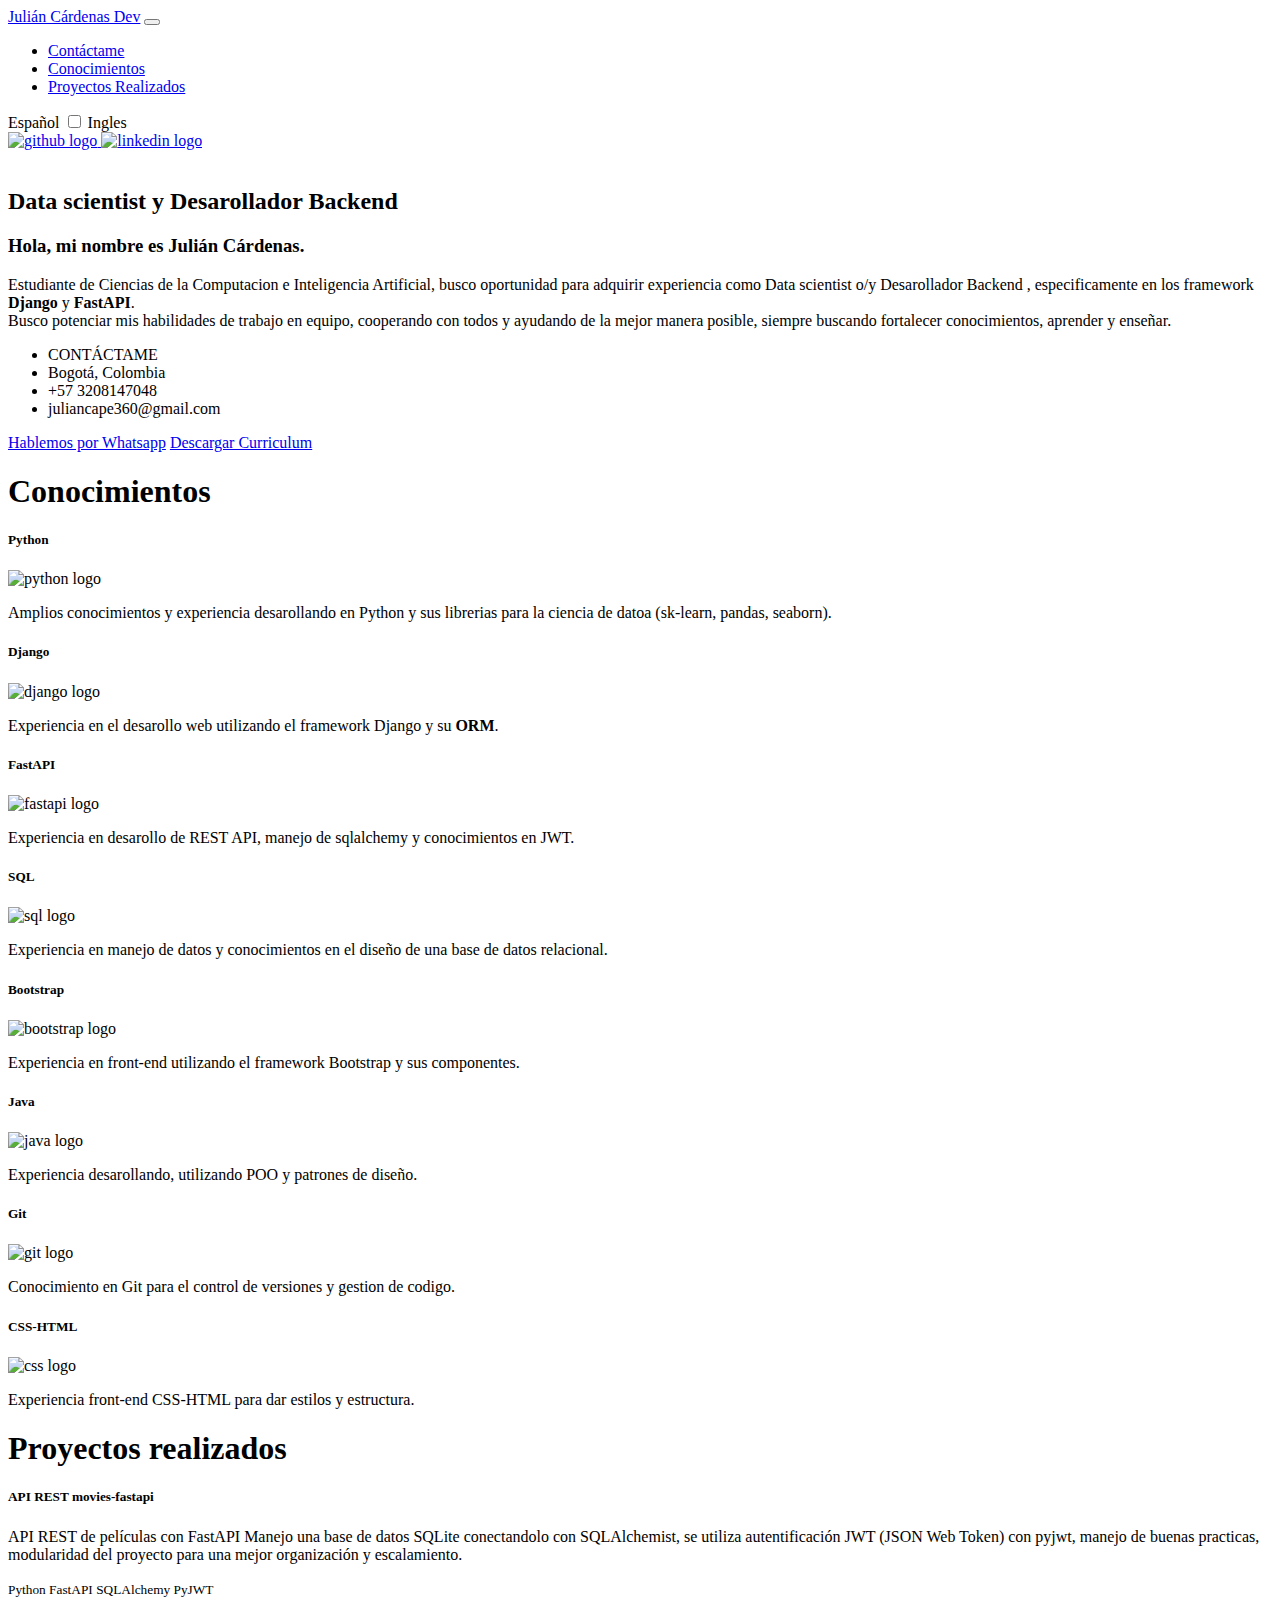
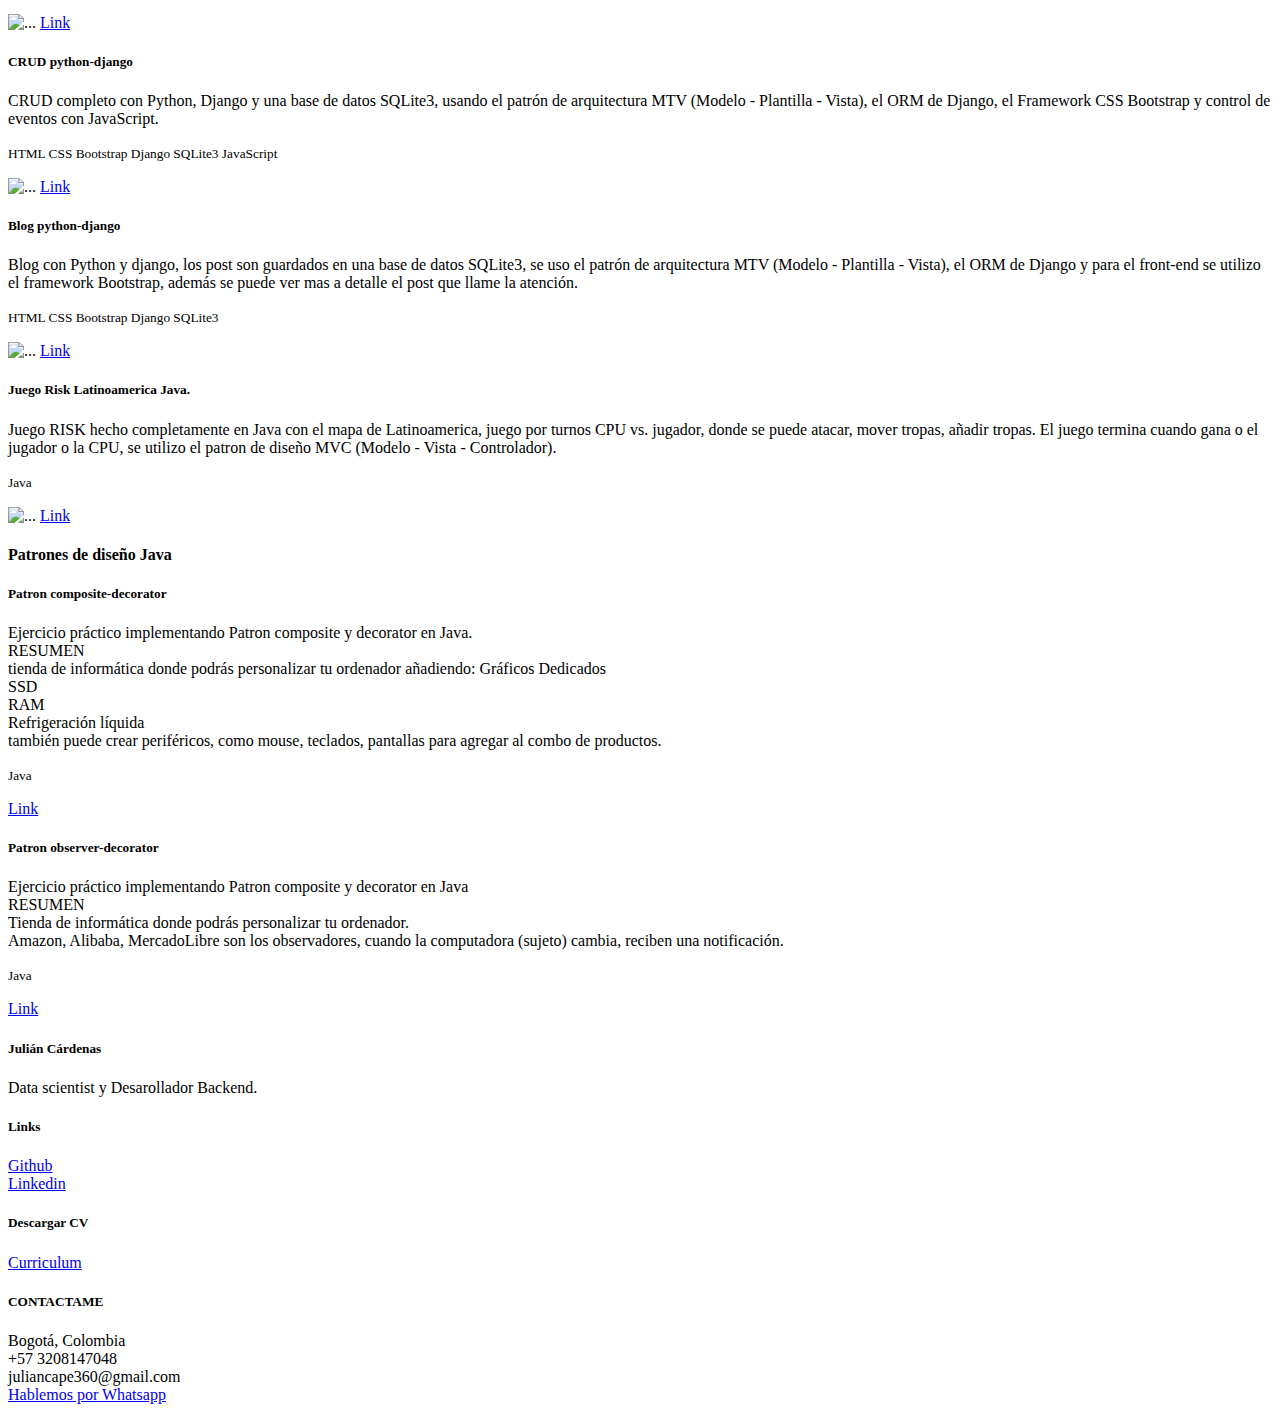
==== index.html @ 95cd114e "cambios en cv y conocimientos" ====
<!doctype html>
<html lang="es">
  <head>
    <meta charset="utf-8">
    <meta name="viewport" content="width=device-width, initial-scale=1">
    <title>Portfolio Julián</title>
    <link href="https://cdn.jsdelivr.net/npm/bootstrap@5.2.3/dist/css/bootstrap.min.css" rel="stylesheet" integrity="sha384-rbsA2VBKQhggwzxH7pPCaAqO46MgnOM80zW1RWuH61DGLwZJEdK2Kadq2F9CUG65" crossorigin="anonymous">
    <link rel="stylesheet" href="index.css">
  </head>

  <body>
<nav id="navbar" class="navbar navbar-expand-lg  bg-dark ">
    <div class="container-fluid ">
      <a class="navbar-brand mx-2 text-white bg-primary p-2" href="#">Julián Cárdenas Dev</a>
      <button class="navbar-toggler" type="button" data-bs-toggle="collapse" data-bs-target="#navbarNav" aria-controls="navbarNav" aria-expanded="false" aria-label="Toggle navigation">
        <span class="navbar-toggler-icon"></span>
      </button>
      <div class="collapse navbar-collapse" id="navbarNav">
        <ul class="navbar-nav justify-content-start col ">
          <li class="nav-item">
            <a class="nav-link text-white mx-2"aria-current="page"  href="#contactame">Contáctame</a>
          </li>
          <li class="nav-item">
            <a class="nav-link  text-white mx-2" aria-current="page" href="#conocimientos">Conocimientos</a>
          </li>
          <li class="nav-item">
            <a class="nav-link text-white mx-2" aria-current="page"  href="#proyectos-realizados">Proyectos Realizados</a>
          </li>
          
          
        </ul>
        <div class="d-flex justify-content-end " id="img-navbar">
          <div class=" mx-3 my-2 p-2  text-white">
            <span class="es">Español</span>
            <input type="checkbox" class="check">
            <span class="en">Ingles</span>
          </div>
          
          <a class="navbar-brand " href="https://github.com/juliancape" target="_blank">
            <img class="img-thumbnail  img-fluid" src="assets/images/git.png" alt="github logo">
          </a>
          <a class="navbar-brand " href="https://www.linkedin.com/in/julian-cardenas-pe%C3%B1uela-dev/" target="_blank">
            <img class="img-thumbnail " src="assets/images/in.png"alt="linkedin logo">
          </a>
        </div>
        
      </div>
    </div>
</nav>

<div class="container">
<header class="row bg-black text-white" >
  <div class="col-md-5">
      <img src="assets/images/me.jpeg" class="img-thumbnail m-4" alt="">
  </div>

  <div class="col-md-6 my-auto m-3" >
    
      <h2>Data scientist y Desarollador Backend  </h2>
      <h3>Hola, mi nombre es Julián Cárdenas.</h3>
      <p>Estudiante de Ciencias de la Computacion e Inteligencia Artificial, busco oportunidad para adquirir experiencia como 
        Data scientist o/y  Desarollador Backend , especificamente en los framework <b>Django</b> y <b>FastAPI</b>.<br>
        Busco potenciar mis habilidades de trabajo en equipo, cooperando con todos y ayudando de la mejor manera posible, 
        siempre buscando fortalecer conocimientos, aprender y enseñar.</p>
        
        <div class="card" style="width: 18rem;">
          
          <ul class="list-group list-group-flush" id="contactame">
            <li class="list-group-item" >CONTÁCTAME</li>
            <li class="list-group-item">Bogotá, Colombia</li>
            <li class="list-group-item">+57 3208147048</li>
            <li class="list-group-item">juliancape360@gmail.com</li>
          </ul>
        </div>

       
        <a href="https://api.whatsapp.com/send?phone=%2B573208147048&text=" class="btn btn-success btn-lg rounded-0 my-1" target="_blank">Hablemos por Whatsapp</a>

          <a href="assets/docs/julian_cardenas_cv_es.pdf" class="btn btn-primary btn-lg rounded-0 my-3" target="_blank">Descargar Curriculum</a>
  </div>
</header>
</div>

<!--Conocimientos-->
<div id="conocimientos" class=" bg-dark" >
  <div class="container">
    <div class="row my-auto  text-center " >
      <span class="border border-light my-3">
        <h1 id="proyectos-titulo" name="conocimientos" >Conocimientos</h1>
      </span>

      <div class="col-sm-3 my-4 d-flex align-items-stretch">
        <div class="card">
          <div class="card-body" >
            <h5 class="card-title">Python</h5>
            <div class="row">
              <img src="assets/images/python.jpg" class="rounded mx-auto d-block" alt="python logo">
            </div>
            <p class="card-text">Amplios conocimientos y experiencia desarollando en Python y sus librerias para la ciencia de datoa (sk-learn, pandas, seaborn).</p>
          </div>
        </div>
      </div>


      <div class="col-sm-3 my-4 d-flex align-items-stretch">
        <div class="card">
          <div class="card-body" >
            <h5 class="card-title">Django</h5>
            <div class="row">
              <img src="assets/images/django.png" class="rounded mx-auto d-block" alt="django logo">
            </div>
            <p class="card-text">Experiencia en el desarollo web utilizando el framework Django y su <b>ORM</b>.</p>
          </div>
        </div>
      </div>


      <div class="col-sm-3 my-4 d-flex align-items-stretch">
        <div class="card">
          <div class="card-body" >
            <h5 class="card-title">FastAPI</h5>
            <div class="row">
              <img src="assets/images/fastapi.svg" class="rounded mx-auto d-block" alt="fastapi logo">
            </div>
            <p class="card-text">Experiencia en desarollo de REST API, manejo de sqlalchemy y conocimientos en JWT.</p>
          </div>
        </div>
      </div>


      <div class="col-sm-3 my-4 d-flex align-items-stretch">
        <div class="card">
          <div class="card-body" >
            <h5 class="card-title">SQL</h5>
            <div class="row">
              <img src="assets/images/sql.png" class="rounded mx-auto d-block" alt="sql logo">
            </div>
            <p class="card-text">Experiencia en manejo de datos y conocimientos
              en el diseño de una base de datos relacional.</p>
          </div>
        </div>
      </div>
    

      <div class="col-sm-3 my-4 d-flex align-items-stretch">
        <div class="card">
          <div class="card-body" >
            <h5 class="card-title">Bootstrap</h5>
            <div class="row">
              <img src="assets/images/bootstrap.png" class="rounded mx-auto d-block" alt="bootstrap logo">
            </div>
            <p class="card-text">Experiencia en front-end utilizando el framework Bootstrap y sus componentes.</p>
            
          </div>
        </div>
      </div>


      <div class="col-sm-3 my-4 d-flex align-items-stretch">
        <div class="card">
          <div class="card-body" >
            <h5 class="card-title">Java</h5>
            <div class="row">
              <img src="assets/images/java.png" class="rounded mx-auto d-block" alt="java logo">
            </div>
            <p class="card-text">Experiencia desarollando, utilizando POO y patrones de diseño.</p>
          </div>
        </div>
      </div>


      <div class="col-sm-3 my-4 d-flex align-items-stretch">
        <div class="card">
          <div class="card-body" >
            <h5 class="card-title">Git</h5>
            <div class="row">
              <img src="assets/images/gitlogo.png" class="rounded mx-auto d-block" alt="git logo">
            </div>
            <p class="card-text">Conocimiento en Git para el control de versiones y gestion de codigo.</p>
          </div>
        </div>
      </div>


      <div class="col-sm-3 my-4 d-flex align-items-stretch">
        <div class="card">
          <div class="card-body" >
            <h5 class="card-title">CSS-HTML</h5>
            <div class="row">
              <img src="assets/images/css.jpg" class="rounded mx-auto d-block" alt="css logo">
            </div>
            <p class="card-text">Experiencia front-end CSS-HTML para dar estilos y estructura.</p>
          </div>
        </div>
      </div>
    </div>
  </div>
</div>


<!--Proyectos realizados-->
<div class="row mx-5 my-auto p-4 text-center " >
  <span class="border border-light ">
    <h1 id="proyectos-realizados" >Proyectos realizados</h1>
  </span>
</div>
<div class="container">
  <div class="row text-center">

    <!--Carta--> 
    <div class="col-sm-6 my-3 d-flex align-items-stretch">
      <div class="card">
        <div class="card-body">
          <h5 class="card-title">API REST movies-fastapi</h5>
          <p class="card-text">API REST de películas con FastAPI Manejo una base de datos SQLite conectandolo con SQLAlchemist,
             se utiliza autentificación JWT (JSON Web Token) con pyjwt, manejo de buenas practicas, modularidad del proyecto para una 
             mejor organización y escalamiento.</p>
          <p class="card-text"><small class="text-muted">Python FastAPI SQLAlchemy PyJWT</small></p>
        </div>
        <div class="col-12 container-fluid ">
          <img src="assets/images/projects/docsimage.png" class="card-img-bottom" alt="...">
          <a href="https://github.com/juliancape/movies-fastapi" class="btn btn-primary my-1" target="_blank">Link</a>
        </div>
        
      </div>
    </div>
    
    <!--Carta--> 
    <div class="col-sm-6 my-3 d-flex align-items-stretch">
      <div class="card">
        <div class="card-body">
          <h5 class="card-title">CRUD python-django</h5>
          <p class="card-text">CRUD completo con Python, Django y una base de datos SQLite3, usando el patrón de arquitectura 
            MTV (Modelo - Plantilla - Vista), el ORM de Django, el Framework CSS Bootstrap y control de eventos con JavaScript.</p>
          <p class="card-text"><small class="text-muted">HTML CSS Bootstrap Django SQLite3 JavaScript</small></p>
        </div>
        <div class="col-12 container-fluid ">
          <img src="assets/images/projects/vista1.png" class="card-img-bottom" alt="...">
          <a href="https://github.com/juliancape/CRUD-python-django" class="btn btn-primary my-1" target="_blank">Link</a>
        </div>
        
      </div>
    </div>
    <!--Carta--> 
    <div class="col-sm-6 my-3 d-flex align-items-stretch">
      <div class="card">
        <div class="card-body">
          <h5 class="card-title">Blog python-django</h5>
          <p class="card-text">Blog con Python y django, los post son guardados en una base de datos SQLite3, se uso el patrón de arquitectura 
            MTV (Modelo - Plantilla - Vista), el ORM de Django y para el front-end se utilizo el framework Bootstrap, además se puede ver mas a 
            detalle el post que llame la atención. 
          </p>
          <p class="card-text"><small class="text-muted">HTML CSS Bootstrap Django SQLite3</small></p>
        </div>
        <div class="col-12 container-fluid ">
          <img src="assets/images/projects/blog.png" class="card-img-bottom" alt="...">
          <a href="https://github.com/juliancape/blog-python-django" class="btn btn-primary my-1" target="_blank">Link</a>
        </div>
      </div>
    </div>

    <!--Carta--> 
    <div class="col-sm-6 my-3 d-flex align-items-stretch">
      <div class="card">
        <div class="card-body">
          <h5 class="card-title">Juego Risk Latinoamerica Java.</h5>
          <p class="card-text">Juego RISK hecho completamente en Java con el mapa de Latinoamerica, juego por turnos CPU vs. jugador, donde se puede
            atacar, mover tropas, añadir tropas. El juego termina cuando gana o el jugador o la CPU, se utilizo el patron de diseño MVC (Modelo - Vista - Controlador). 
          </p>
          <p class="card-text"><small class="text-muted">Java</small></p>
        </div>
        <div class="col-12 container-fluid ">
          <img src="assets/images/projects/risk.PNG" class="card-img-bottom" alt="...">
          <a href="https://github.com/juliancape/RiskGame-Latinoamerica" class="btn btn-primary my-1" target="_blank">Link</a>
        </div>
      </div>
    </div>

    <!--Carta--> 
    <div class="col-sm-6 my-3 d-flex align-items-stretch">
      <div class="card">
        <div class="card-body">
          <h4 class="card-title">Patrones de diseño Java</h4>
          <h5 class="card-subtitle">Patron composite-decorator</h5>
          <p class="card-text">Ejercicio práctico implementando Patron composite y decorator en Java.
            <br>RESUMEN<br>
            tienda de informática donde podrás personalizar tu ordenador añadiendo: 
              Gráficos Dedicados <br>
              SSD <br>
              RAM <br>
              Refrigeración líquida <br>
            también puede crear periféricos, como mouse, teclados, pantallas para agregar al combo de productos.</p>
            <p class="card-text"><small class="text-muted">Java</small></p>
          <a href="https://github.com/juliancape/composite-decorator-pattern" class="btn btn-primary m-2" target="_blank">Link</a>
          

          <h5 class="card-subtitle">Patron observer-decorator</h5>
          <p class="card-text">Ejercicio práctico implementando Patron composite y decorator en Java
            <br>RESUMEN<br>
            Tienda de informática donde podrás personalizar tu ordenador. <br>
            Amazon, Alibaba, MercadoLibre son los observadores, cuando la computadora (sujeto) cambia, reciben una notificación.</p>
            <p class="card-text"><small class="text-muted">Java</small></p>
          <a href="https://github.com/juliancape/ObserverDecoratorPattern" class="btn btn-primary my-1" target="_blank">Link</a>   
        </div>   
      </div>
    </div>
  </div>
</div>


    <!-- FOOTER -->
    <footer class="w-100 py-4 flex-shrink-0 bg-dark">
      <div class="container">
          <div class="row gx-5">
              <div class="col-lg-4 col-md-6">
                  <h5 class="h1 text-white">Julián Cárdenas</h5>
                  <p class="small text-muted">Data scientist y Desarollador Backend.</p>
              </div>
              <div class="col-lg-2 col-md-6">
                  <h5 class="text-white mb-3">Links</h5>
                  <a class="btn btn-primary btn-sm my-1" href="https://github.com/juliancape" target="_blank">Github</a> <br>
                  <a class="btn btn-primary btn-sm my-1" href="https://www.linkedin.com/in/julian-cardenas-pe%C3%B1uela-dev/" target="_blank">Linkedin</a>
                      
                      
                 
              </div>
              <div class="col-lg-2 col-md-6">
                  <h5 class="text-white mb-3">Descargar CV</h5>
                  <a class="btn btn-primary btn-sm" href="assets/docs/julian_cardenas_cv_es.pdf" target="_blank">Curriculum</a>
              </div>
              <div class="col-lg-4 col-md-6 text-white">
                
                  <h5>CONTACTAME</h5>
                  <p>Bogotá, Colombia <br>
                    +57 3208147048 <br>
                    juliancape360@gmail.com <br>
                    <a href="https://api.whatsapp.com/send?phone=%2B573208147048&text=" class="btn btn-success btn-lg rounded-0 my-1" target="_blank">Hablemos por Whatsapp</a>
        
        
                  </p>
        
                
                  
              </div>
          </div>
      </div>
    </footer>
    <script src="js/app.js"></script>
    <script src="https://cdn.jsdelivr.net/npm/bootstrap@5.2.3/dist/js/bootstrap.bundle.min.js" integrity="sha384-kenU1KFdBIe4zVF0s0G1M5b4hcpxyD9F7jL+jjXkk+Q2h455rYXK/7HAuoJl+0I4" crossorigin="anonymous"></script>
  </body>
</html>
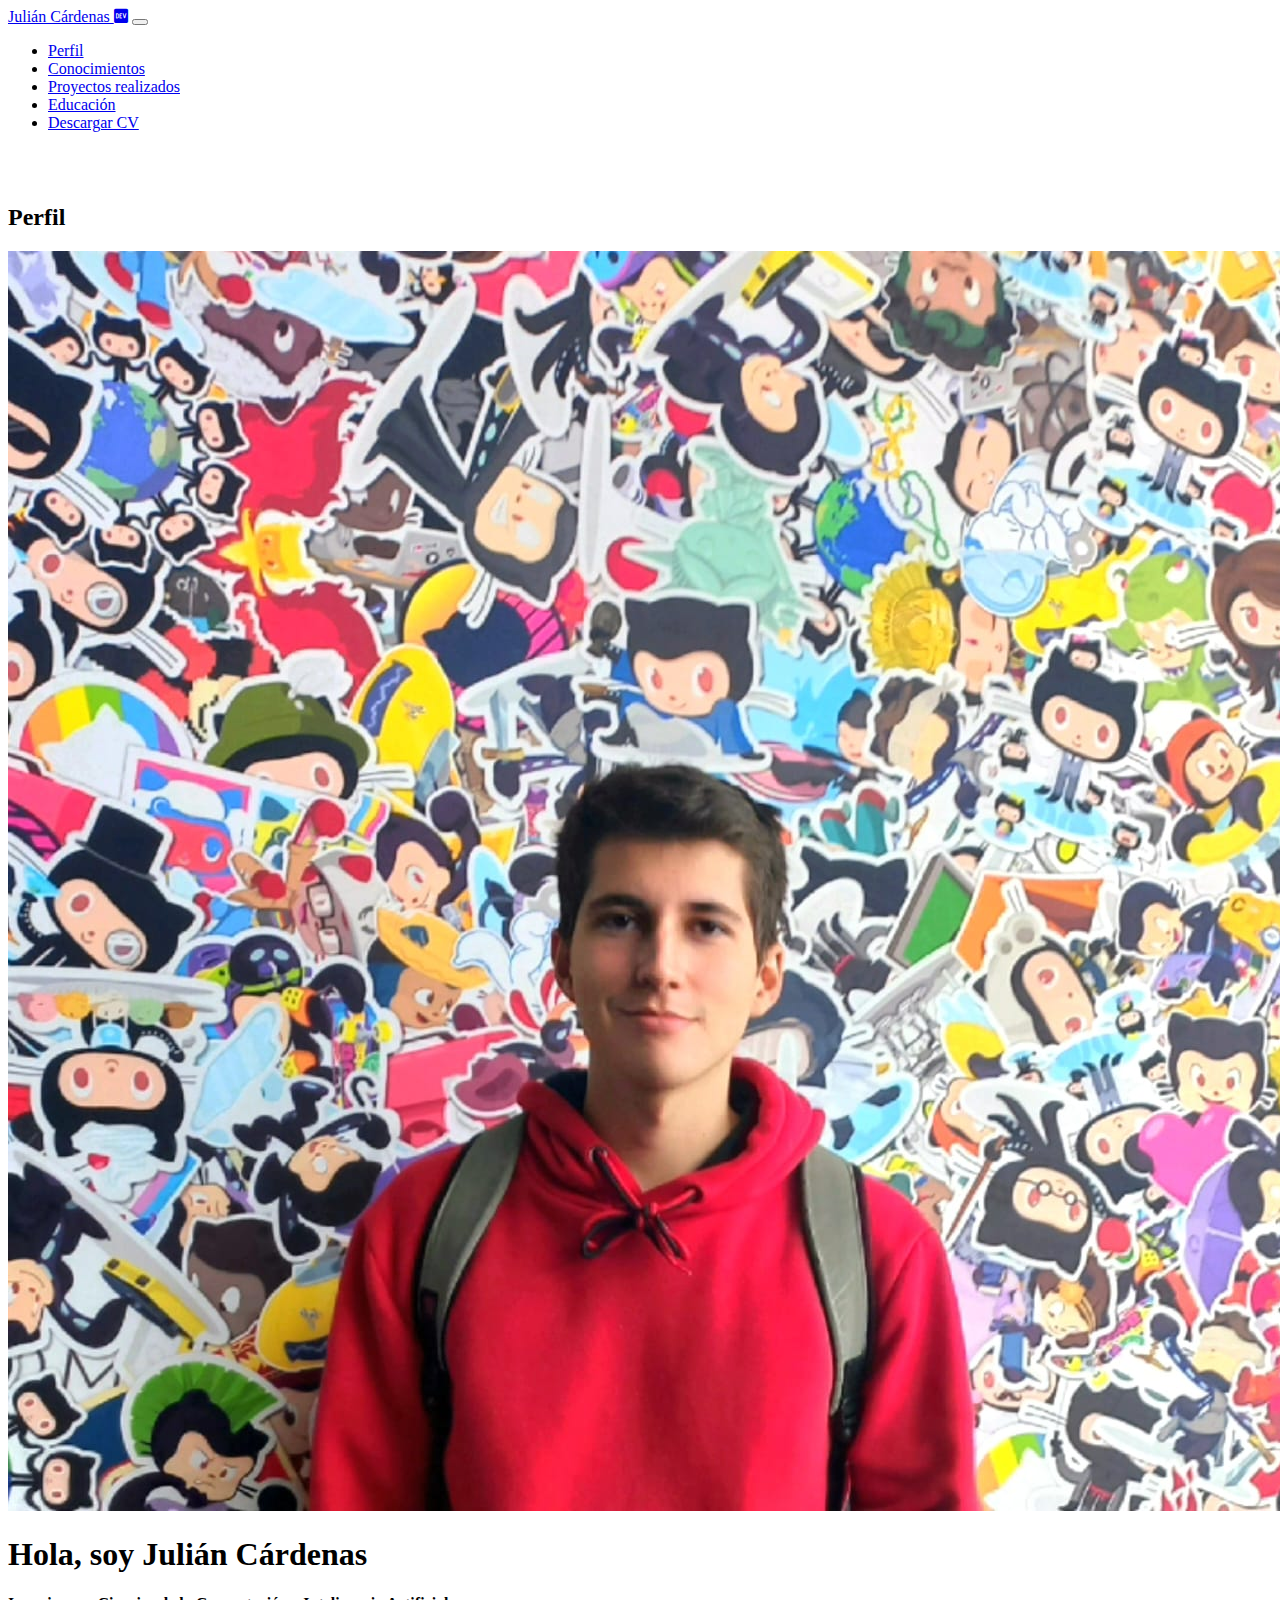
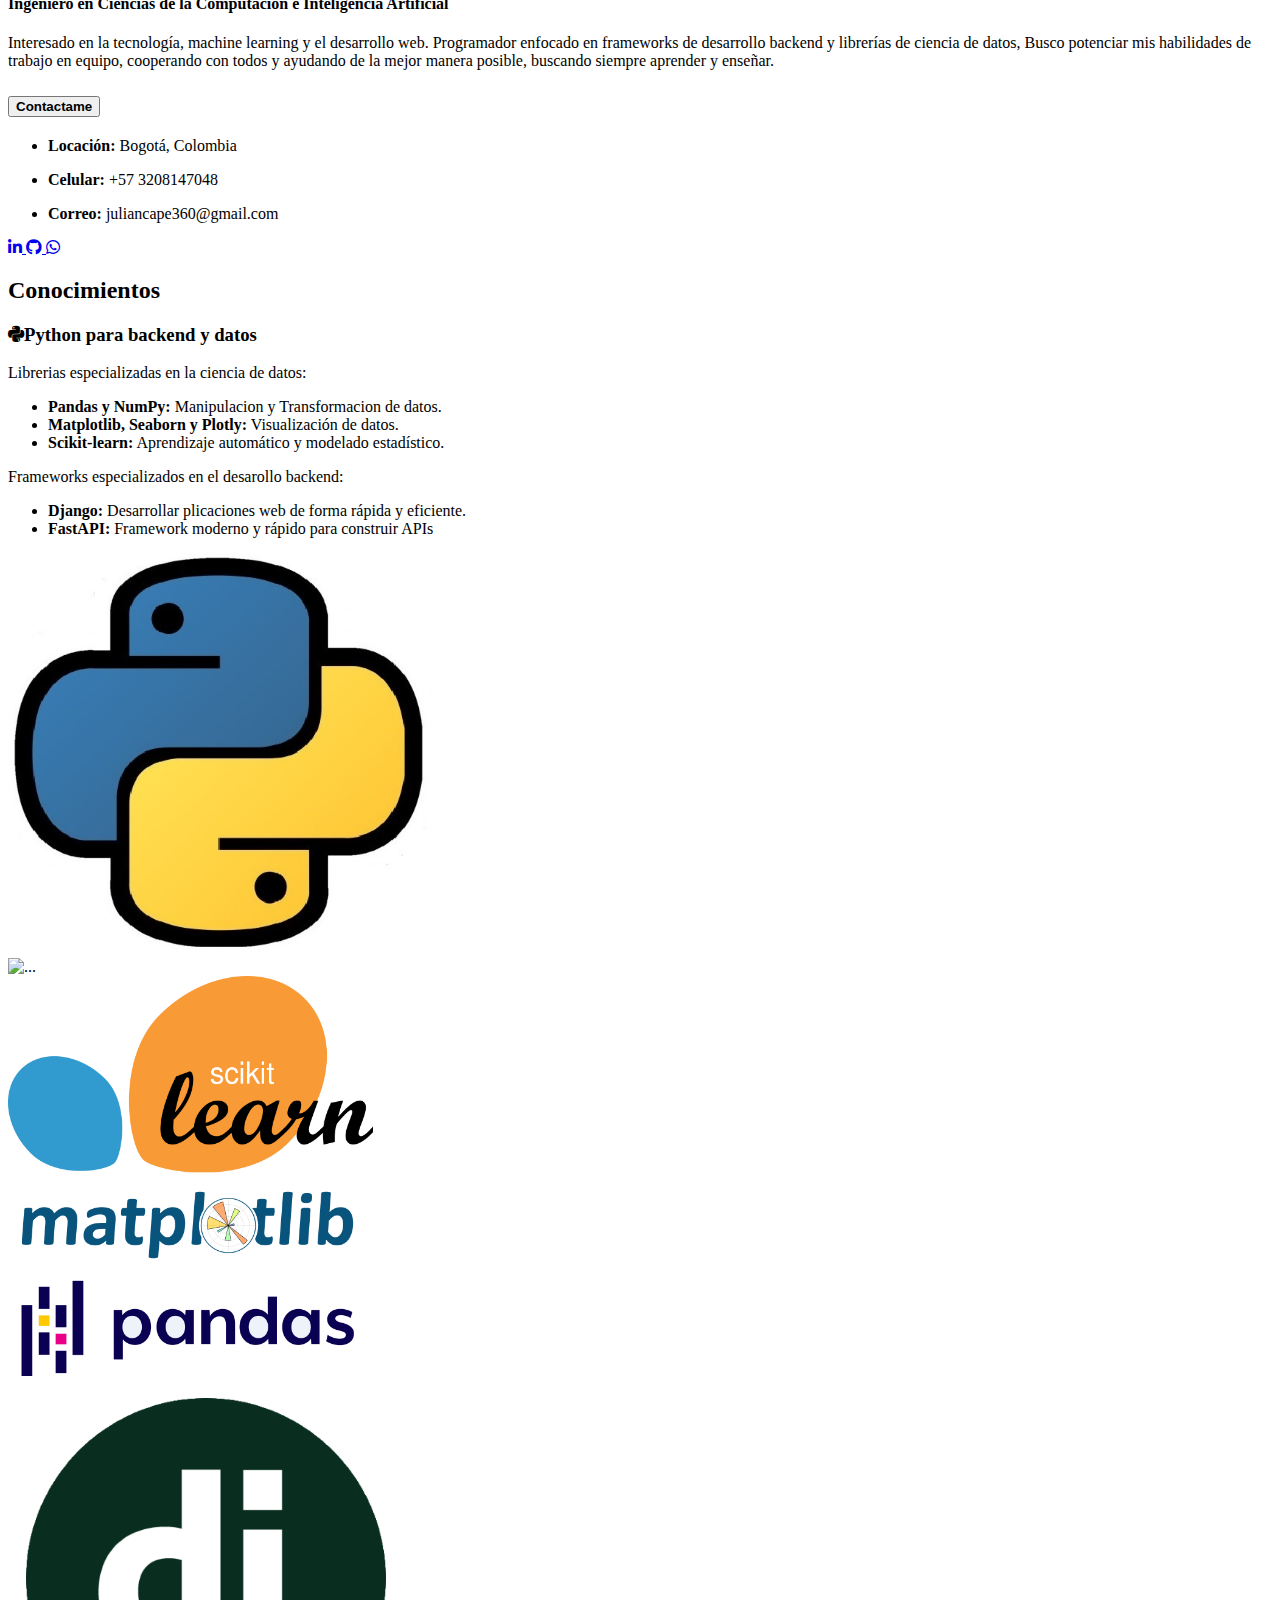
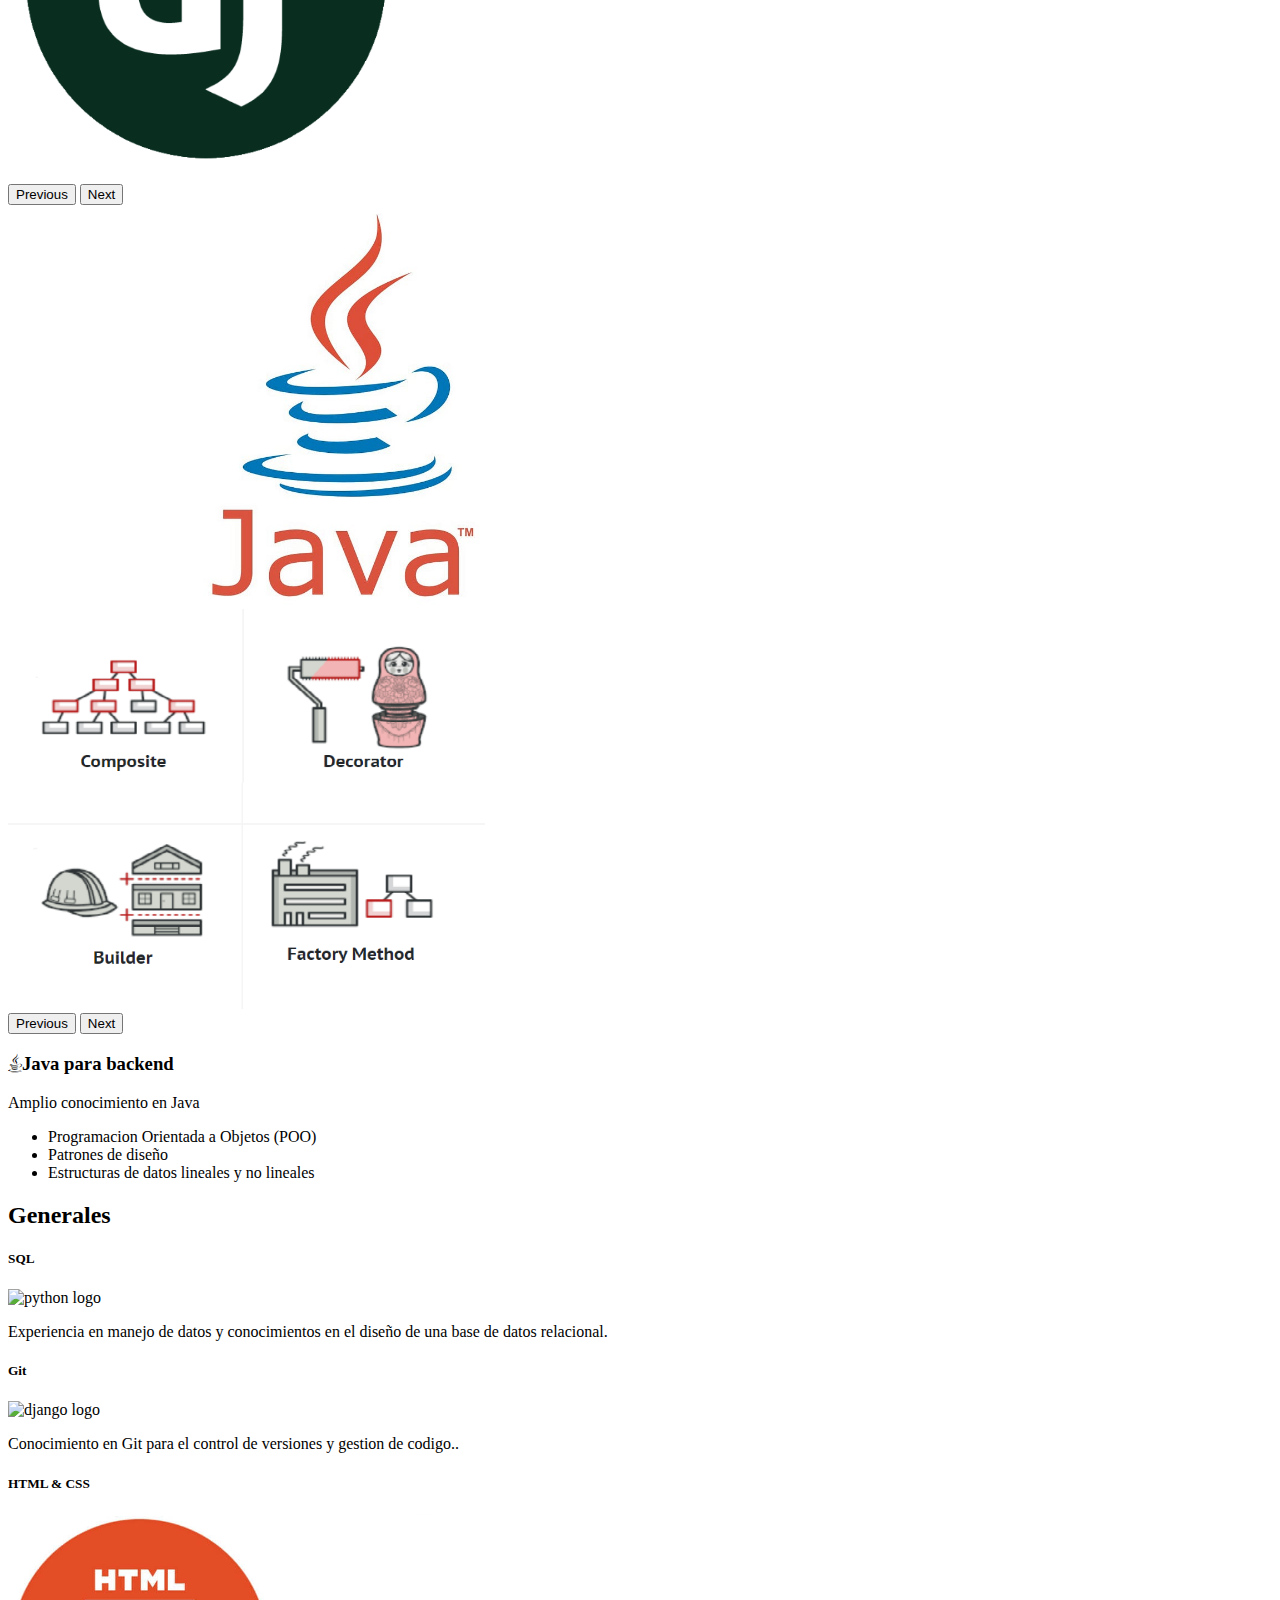
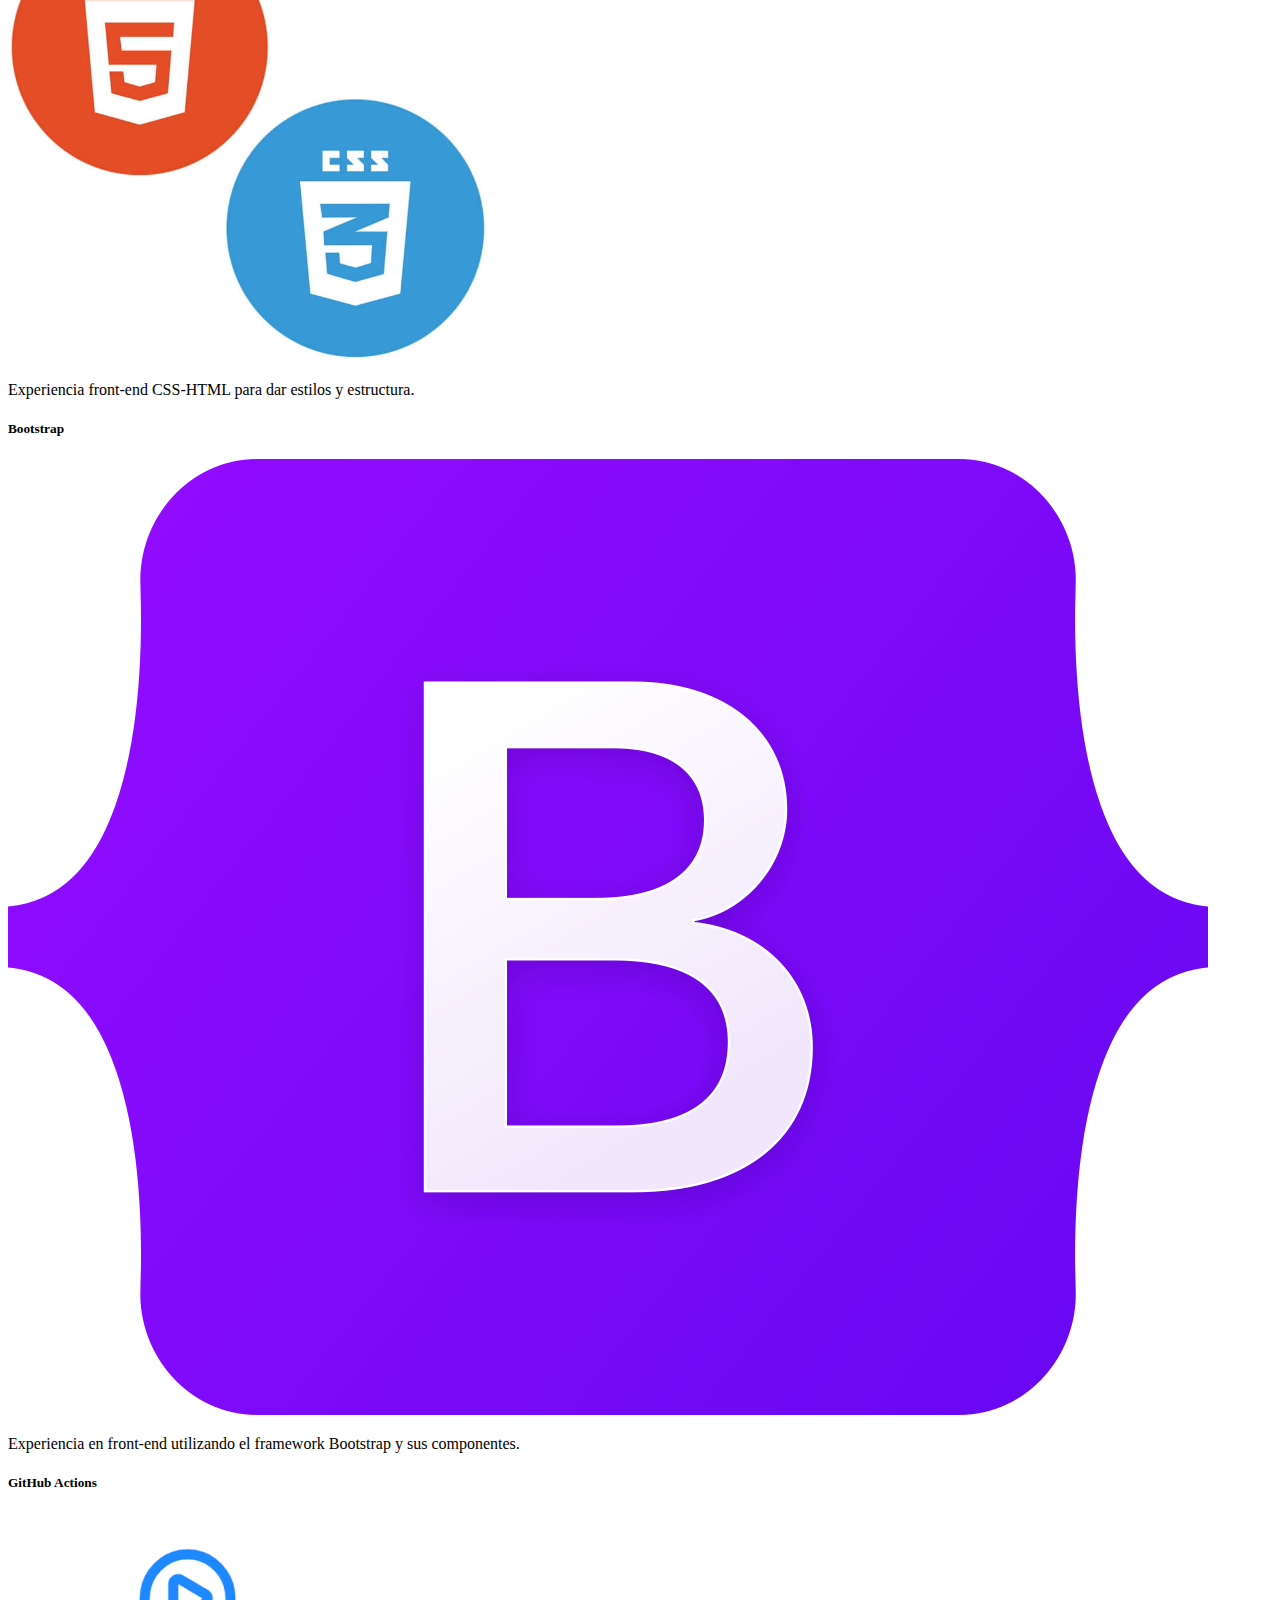
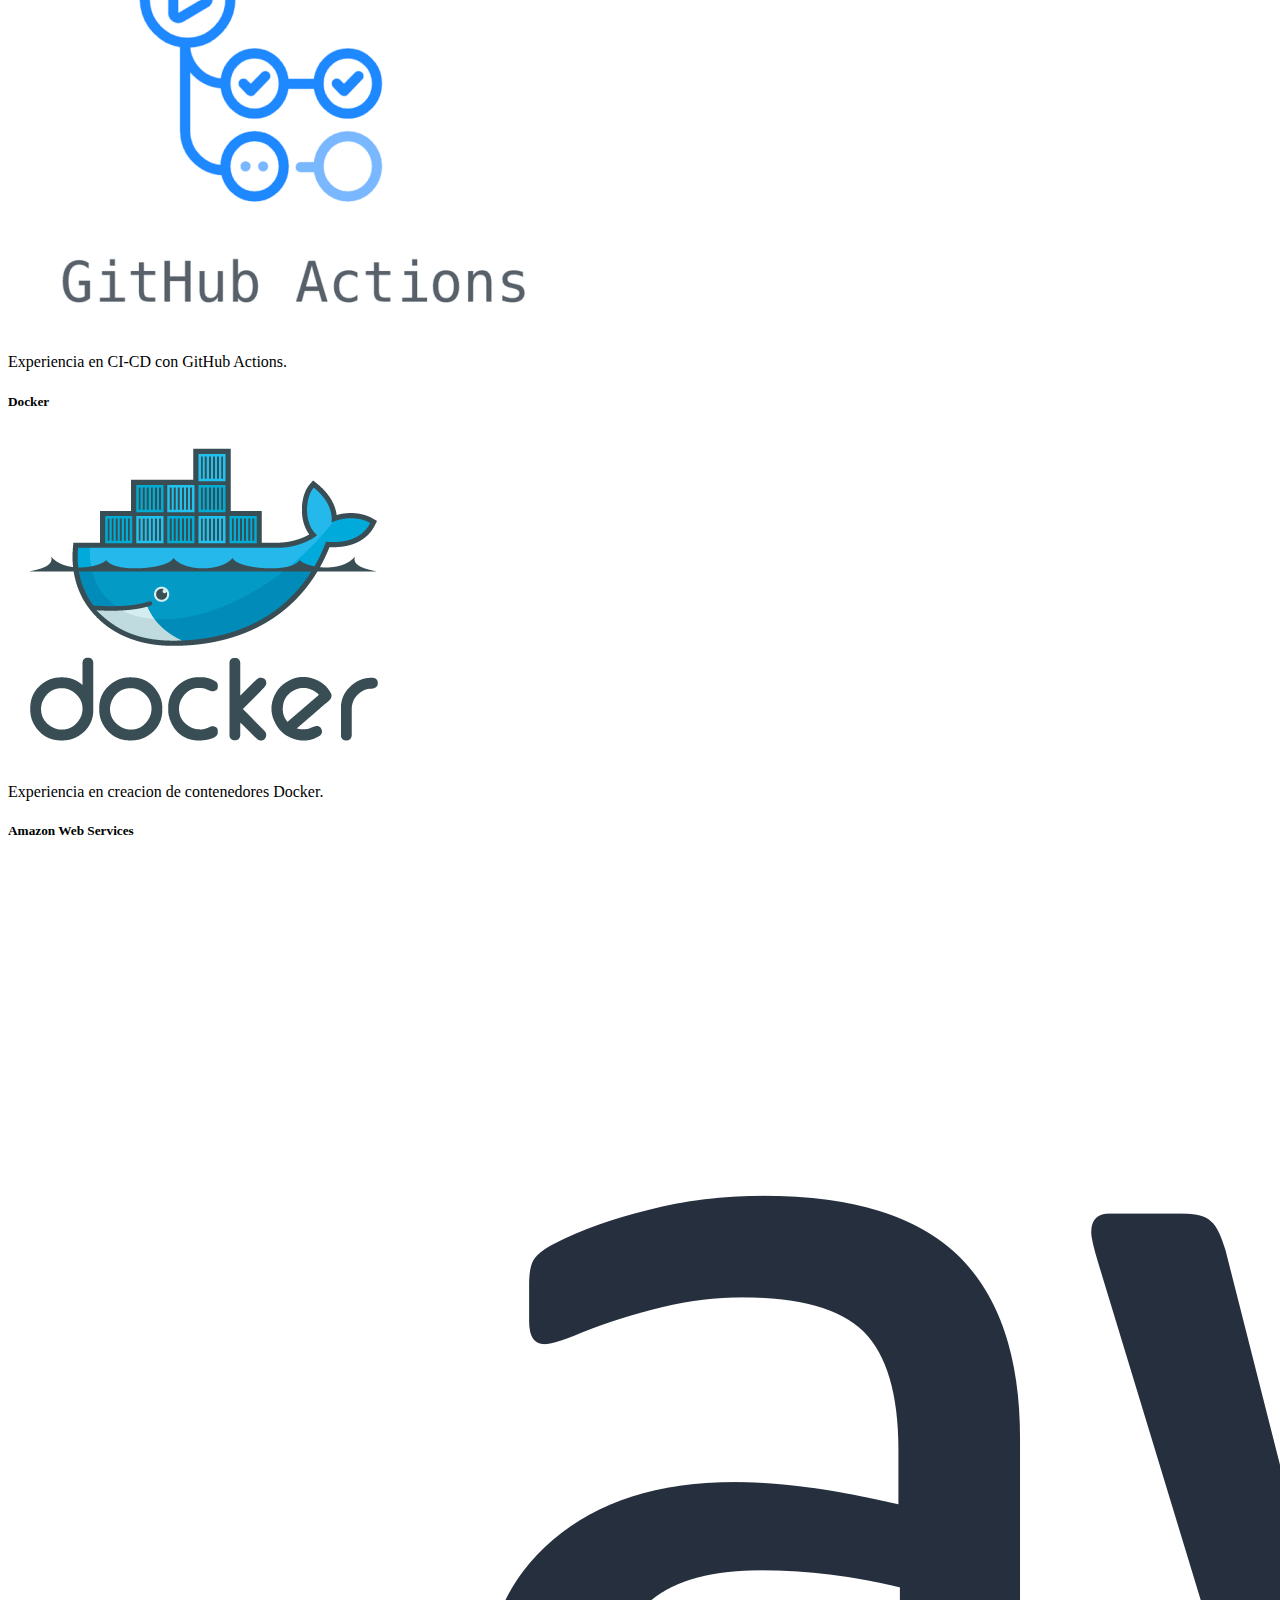
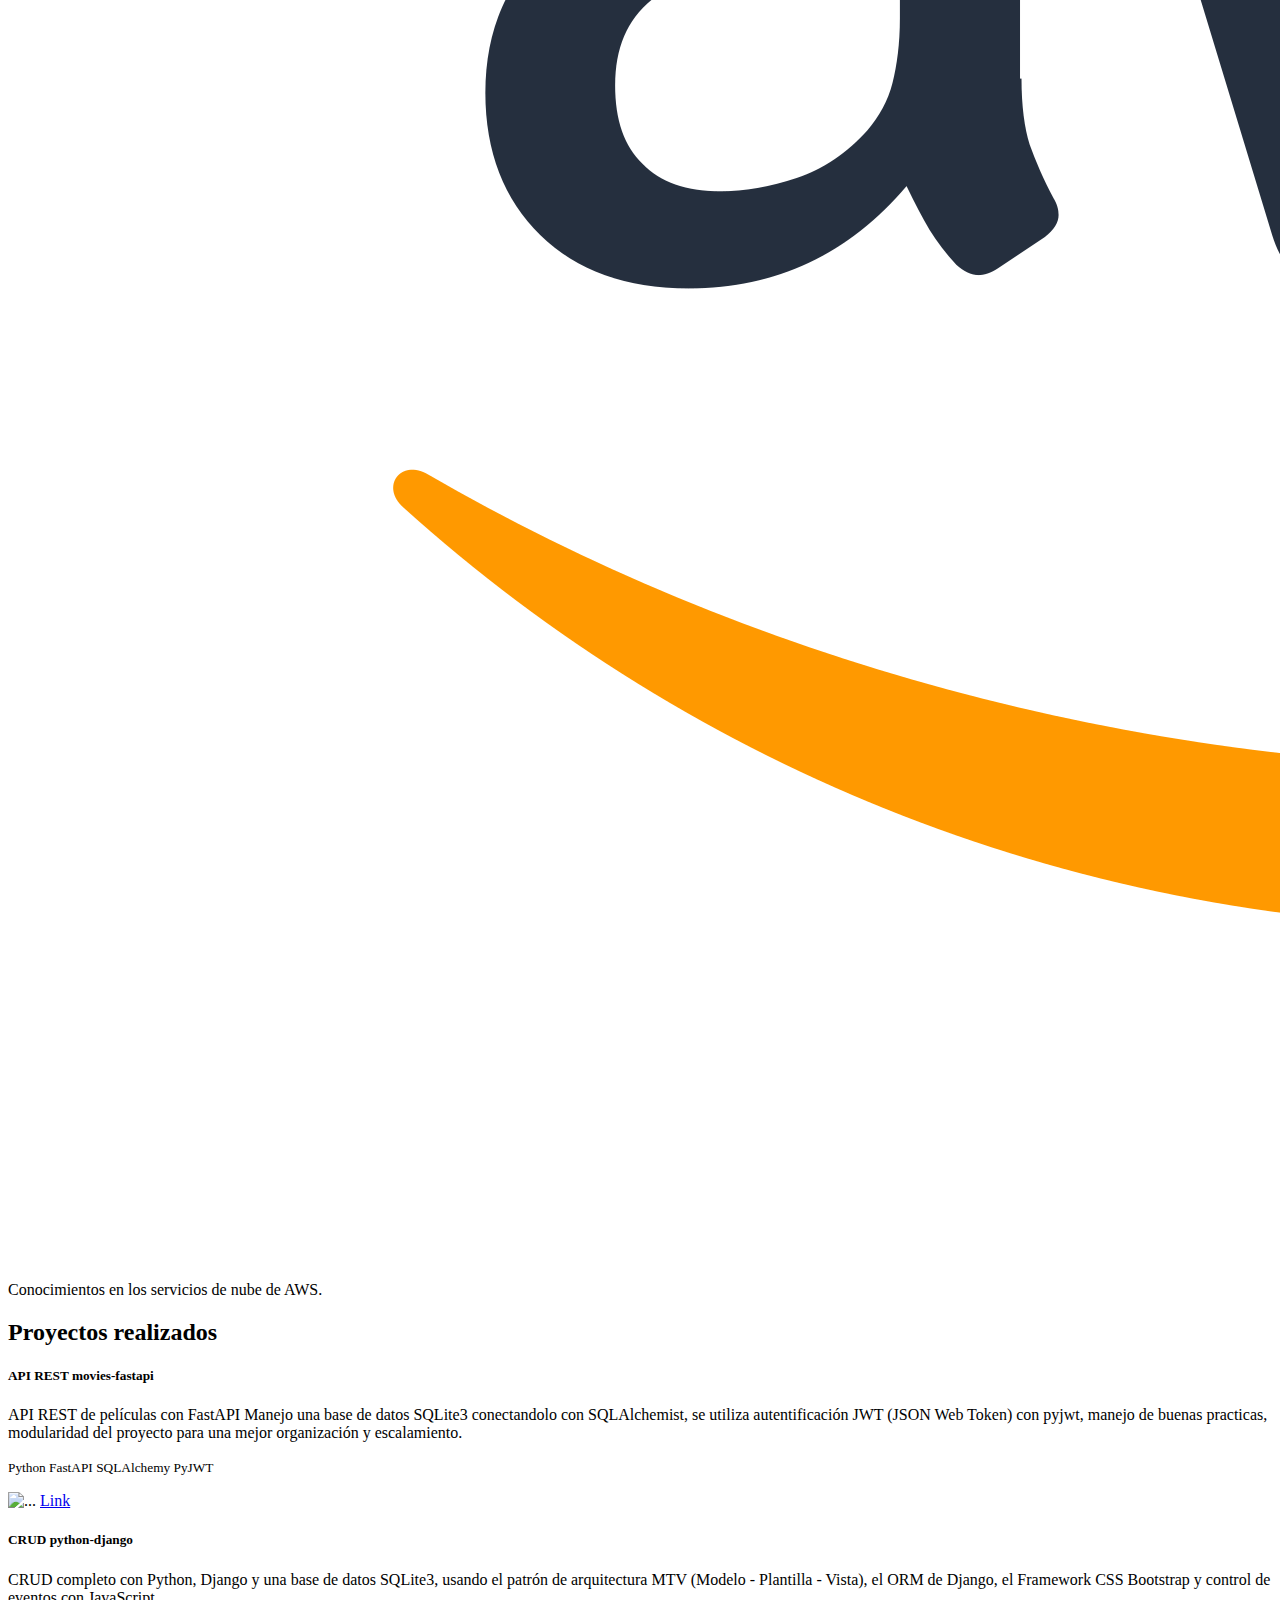
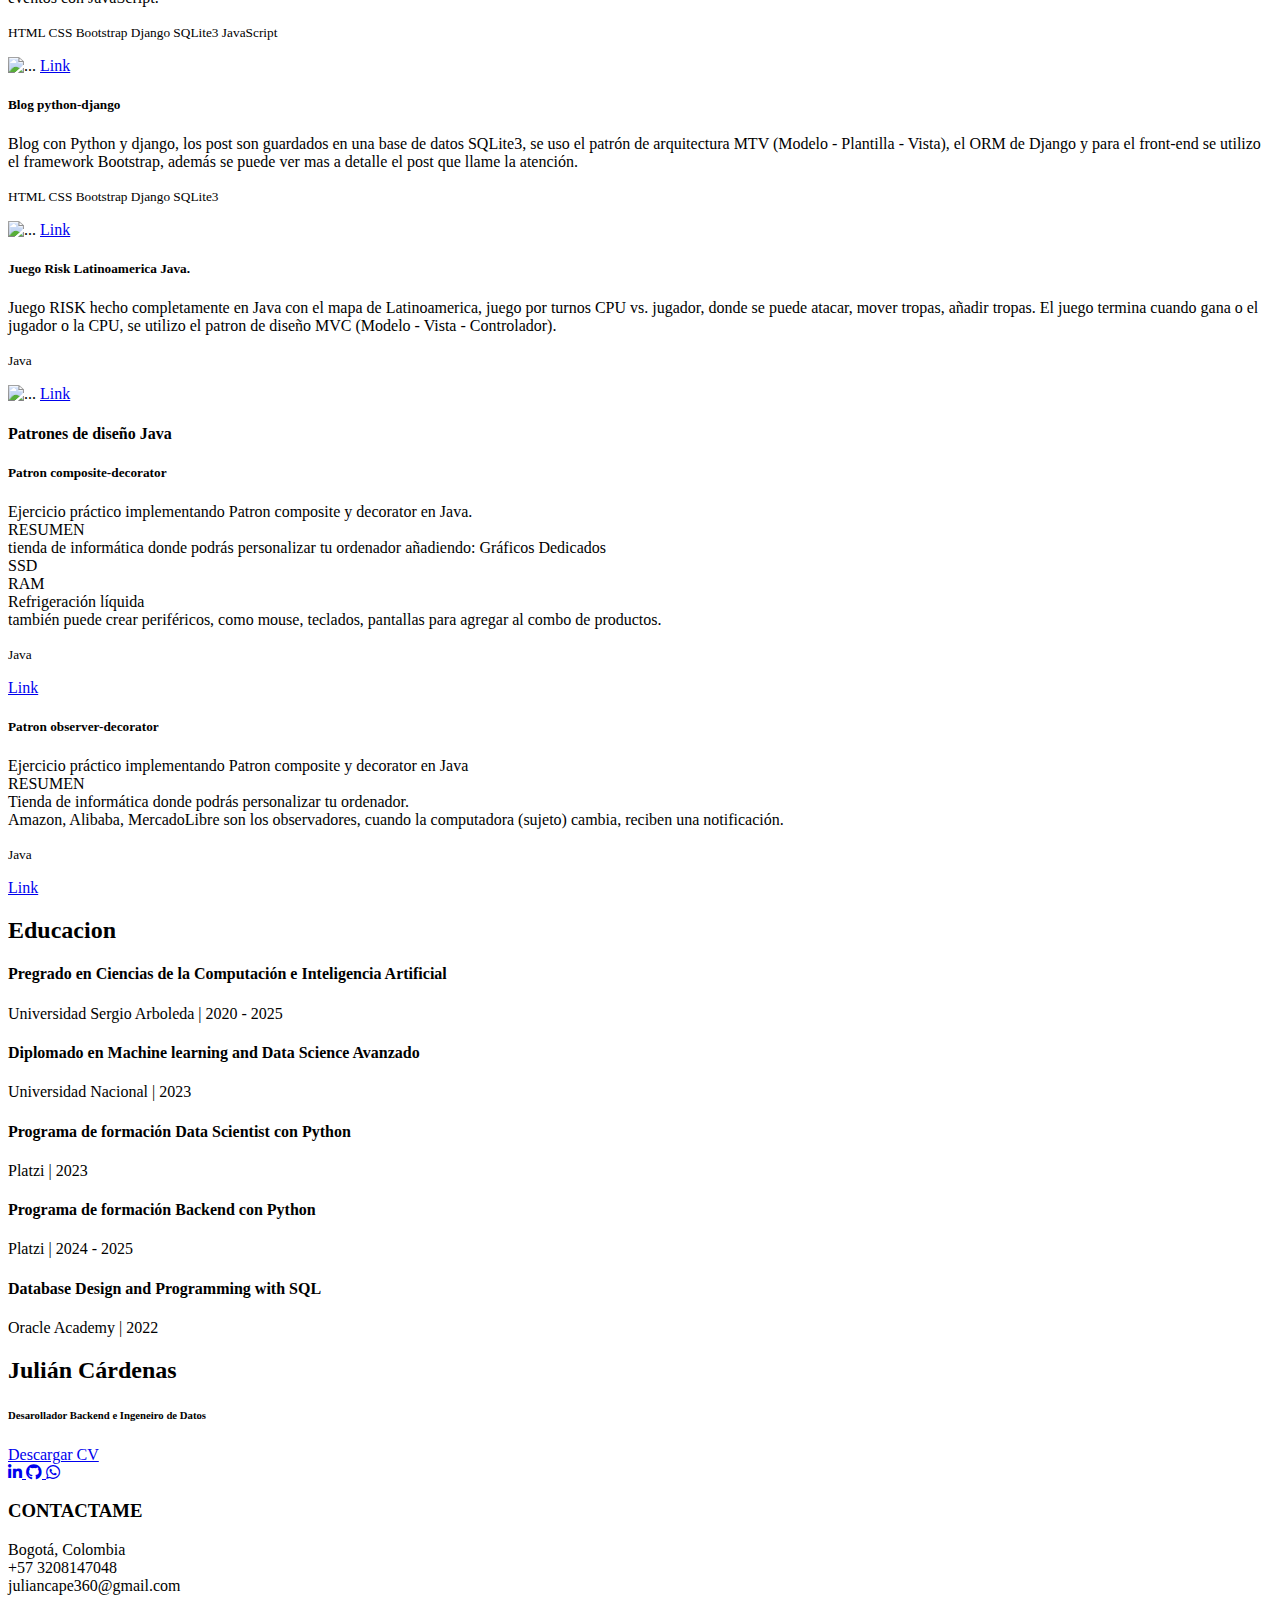
==== commit 9980a8e8: "Upgrade v2" ====
--- a/index.html
+++ b/index.html
@@ -1,210 +1,336 @@
 <!doctype html>
-<html lang="es">
+<html lang="en">
   <head>
     <meta charset="utf-8">
     <meta name="viewport" content="width=device-width, initial-scale=1">
-    <title>Portfolio Julián</title>
-    <link href="https://cdn.jsdelivr.net/npm/bootstrap@5.2.3/dist/css/bootstrap.min.css" rel="stylesheet" integrity="sha384-rbsA2VBKQhggwzxH7pPCaAqO46MgnOM80zW1RWuH61DGLwZJEdK2Kadq2F9CUG65" crossorigin="anonymous">
+    <title>Bootstrap demo</title>
+    <link href="https://cdn.jsdelivr.net/npm/bootstrap@5.3.0-alpha3/dist/css/bootstrap.min.css" 
+    rel="stylesheet" integrity="sha384-KK94CHFLLe+nY2dmCWGMq91rCGa5gtU4mk92HdvYe+M/SXH301p5ILy+dN9+nJOZ" crossorigin="anonymous">
+    <link rel="stylesheet" href="https://cdnjs.cloudflare.com/ajax/libs/font-awesome/5.15.3/css/all.min.css" />
     <link rel="stylesheet" href="index.css">
-  </head>
-
-  <body>
-<nav id="navbar" class="navbar navbar-expand-lg  bg-dark ">
-    <div class="container-fluid ">
-      <a class="navbar-brand mx-2 text-white bg-primary p-2" href="#">Julián Cárdenas Dev</a>
-      <button class="navbar-toggler" type="button" data-bs-toggle="collapse" data-bs-target="#navbarNav" aria-controls="navbarNav" aria-expanded="false" aria-label="Toggle navigation">
+    </head>
+<body>
+
+  <nav class="navbar navbar-expand-lg fixed-top bg-dark-subtle ">
+    <div class="container-fluid">
+      <a class="navbar-brand text-bg-dark rounded-end-pill p-2" href="#">Julián Cárdenas <i class="fab fa-dev"></i></a>
+      <button class="navbar-toggler" type="button" data-bs-toggle="collapse" data-bs-target="#navbarSupportedContent" aria-controls="navbarSupportedContent" aria-expanded="false" aria-label="Toggle navigation">
         <span class="navbar-toggler-icon"></span>
       </button>
-      <div class="collapse navbar-collapse" id="navbarNav">
-        <ul class="navbar-nav justify-content-start col ">
-          <li class="nav-item">
-            <a class="nav-link text-white mx-2"aria-current="page"  href="#contactame">Contáctame</a>
+      <div class="collapse navbar-collapse " id="navbarSupportedContent">
+        <ul class="navbar-nav ms-auto  ">
+          <li class="nav-item mx-3">
+            <a class="nav-link active" aria-current="page" href="#perfil">Perfil</a>
           </li>
-          <li class="nav-item">
-            <a class="nav-link  text-white mx-2" aria-current="page" href="#conocimientos">Conocimientos</a>
+          <li class="nav-item mx-3">
+            <a class="nav-link active" href="#conocimientos">Conocimientos</a>
           </li>
-          <li class="nav-item">
-            <a class="nav-link text-white mx-2" aria-current="page"  href="#proyectos-realizados">Proyectos Realizados</a>
+          <li class="nav-item mx-3">
+            <a class="nav-link active" href="#proyectos">Proyectos realizados</a>
           </li>
+          <li class="nav-item ms-3">
+            <a class="nav-link active" href="#educacion">Educación</a>
+          </li>
+          <li class="nav-item ms-3 ">
+            <a class="btn btn-outline-dark" href="assets/docs/julian_cardenas_cv_es.pdf" target="_blank">Descargar CV</a>
+          </li>
+        </ul>
+
+      </div>
+    </div>
+  </nav>
+
+<br>
+<br>
+
+<!--------------Perfil----------------------------->
+<div class="container my-4" id="perfil">
+  <div class="col-12 text-bg-dark rounded p-1 text-center my-2">
+    <h2 >Perfil</h2>
+  </div>
+  <div class="card " style="max-width: 10000px;">
+      <div class="row g-0">
+        
+        <div class="col-md-4">
+          <img src="assets/images/me.jpeg" class="img-fluid rounded " alt="...">
+        </div>
+        <div class="col-md-8">
+          <div class="card-body">
+            <h1 class="card-title">Hola, soy Julián Cárdenas</h1>
+            <h4 class="card-subtitle">Ingeniero en Ciencias de la Computación e Inteligencia Artificial</h4>
+            
+              <p class="card-text blockquote">
+                Interesado en la tecnología, machine learning y el desarrollo
+                web. Programador enfocado en frameworks de desarrollo
+                backend y librerías de ciencia de datos, Busco potenciar mis
+                habilidades de trabajo en equipo, cooperando con todos y
+                ayudando de la mejor manera posible, buscando siempre
+                aprender y enseñar.
+              </p>
+
+              <div class="container">
+                <div class="row">
+                  <div class="col-9">
+                    <div class="accordion" id="accordionFlushExample">
+                      <div class="accordion-item ">
+                        <h2 class="accordion-header">
+                          <button class="accordion-button collapsed" type="button" data-bs-toggle="collapse" data-bs-target="#flush-collapseOne" aria-expanded="false" aria-controls="flush-collapseOne">
+                            <strong>Contactame</strong>
+                            
+                          </button>
+                        </h2>
+                        <div id="flush-collapseOne" class="accordion-collapse collapse" data-bs-parent="#accordionFlushExample">
+                          <div class="accordion-body">
+                            <ul>
+                              <li>
+                                <p><strong>Locación:</strong> Bogotá, Colombia</p>
+                              </li>
+                              <li>
+                                <p><strong>Celular:</strong> +57 3208147048</p>
+                              </li>
+                              <li>
+                                <p><strong>Correo:</strong> juliancape360@gmail.com</p>
+                              </li>
+                            </ul>
+                          </div>
+                        </div>
+                      </div>
+                    </div>
+                  </div>
+
+
+                <div class="col text-end">
+                  <a class="btn btn-outline-dark btn-floating m-1" href="https://www.linkedin.com/in/julian-cardenas-pe%C3%B1uela-dev/" target="_blank" role="button">
+                    <i class="fab fa-linkedin-in"></i>
+                  </a>
           
-          
-        </ul>
-        <div class="d-flex justify-content-end " id="img-navbar">
-          <div class=" mx-3 my-2 p-2  text-white">
-            <span class="es">Español</span>
-            <input type="checkbox" class="check">
-            <span class="en">Ingles</span>
-          </div>
-          
-          <a class="navbar-brand " href="https://github.com/juliancape" target="_blank">
-            <img class="img-thumbnail  img-fluid" src="assets/images/git.png" alt="github logo">
-          </a>
-          <a class="navbar-brand " href="https://www.linkedin.com/in/julian-cardenas-pe%C3%B1uela-dev/" target="_blank">
-            <img class="img-thumbnail " src="assets/images/in.png"alt="linkedin logo">
-          </a>
-        </div>
-        
-      </div>
-    </div>
-</nav>
-
-<div class="container">
-<header class="row bg-black text-white" >
-  <div class="col-md-5">
-      <img src="assets/images/me.jpeg" class="img-thumbnail m-4" alt="">
-  </div>
-
-  <div class="col-md-6 my-auto m-3" >
-    
-      <h2>Data scientist y Desarollador Backend  </h2>
-      <h3>Hola, mi nombre es Julián Cárdenas.</h3>
-      <p>Estudiante de Ciencias de la Computacion e Inteligencia Artificial, busco oportunidad para adquirir experiencia como 
-        Data scientist o/y  Desarollador Backend , especificamente en los framework <b>Django</b> y <b>FastAPI</b>.<br>
-        Busco potenciar mis habilidades de trabajo en equipo, cooperando con todos y ayudando de la mejor manera posible, 
-        siempre buscando fortalecer conocimientos, aprender y enseñar.</p>
-        
-        <div class="card" style="width: 18rem;">
-          
-          <ul class="list-group list-group-flush" id="contactame">
-            <li class="list-group-item" >CONTÁCTAME</li>
-            <li class="list-group-item">Bogotá, Colombia</li>
-            <li class="list-group-item">+57 3208147048</li>
-            <li class="list-group-item">juliancape360@gmail.com</li>
+                  <a class="btn btn-outline-dark btn-floating m-1" href="https://github.com/juliancape" target="_blank" role="button">
+                    <i class="fab fa-github"></i>
+                  </a>
+                  <a class="btn btn-outline-dark btn-floating m-1" href="https://api.whatsapp.com/send?phone=%2B573208147048&text=" target="_blank" role="button">
+                    <i class="fab fa-whatsapp"></i>
+                  </a>
+              </div>
+            </div>
+          </div>
+        </div>
+      </div>
+    </div>
+  </div>
+  
+</div>
+
+<!----------------------------Conocimientos--------------------------------------->
+<div class="container" id="conocimientos">
+  <div class="row m-1">
+    <div class="col-12 text-bg-dark rounded p-2 text-center">
+      <h2 >Conocimientos</h2>
+    </div>
+    <div class="row">
+      <div class="col-8">
+        <h3 class="card-subtitle"><i class="fab fa-python"></i>Python para backend y datos</h3>
+        <p class="card-text blockquote"> 
+          Librerias especializadas en la ciencia de datos:
+          <ul>
+            <li>
+              <strong>Pandas y NumPy:</strong> Manipulacion y Transformacion de datos.
+            </li>
+            <li>
+              <strong>Matplotlib, Seaborn y Plotly:</strong> Visualización de datos.
+            </li>
+            <li>
+              <strong>Scikit-learn:</strong> Aprendizaje automático y modelado estadístico.
+            </li>
           </ul>
-        </div>
-
-       
-        <a href="https://api.whatsapp.com/send?phone=%2B573208147048&text=" class="btn btn-success btn-lg rounded-0 my-1" target="_blank">Hablemos por Whatsapp</a>
-
-          <a href="assets/docs/julian_cardenas_cv_es.pdf" class="btn btn-primary btn-lg rounded-0 my-3" target="_blank">Descargar Curriculum</a>
-  </div>
-</header>
+        </p>
+        <p class="card-text blockquote">
+          Frameworks especializados en el desarollo backend:
+          <ul>
+            <li>
+              <Strong>Django:</Strong> Desarrollar plicaciones web de forma rápida y eficiente.
+            </li>
+            <li>
+              <strong>FastAPI:</strong> Framework moderno y rápido para construir APIs
+            </li>
+          </ul>
+        </p>
+      </div>
+      <div class="col-4">
+        <div id="carouselExampleAutoplaying1" class="carousel slide" data-bs-ride="carousel">
+          <div class="carousel-inner" style="max-width: 600px;">
+            <div class="carousel-item active">
+              <img src="assets/images/python.jpg" class="d-block w-100 carousel-image" alt="...">
+            </div>
+            <div class="carousel-item">
+              <img src="assets/images/fastapi.svg" class="d-block w-100 carousel-image" alt="...">
+            </div>
+            <div class="carousel-item">
+              <img src="assets/images/sklearn.png" class="d-block w-100 carousel-image" alt="...">
+            </div>
+            <div class="carousel-item">
+              <img src="assets/images/django.png" class="d-block w-100 carousel-image" alt="...">
+            </div>
+          </div>
+          <button class="carousel-control-prev" type="button" data-bs-target="#carouselExampleAutoplaying1" data-bs-slide="prev">
+            <span class="carousel-control-prev-icon" aria-hidden="true"></span>
+            <span class="visually-hidden">Previous</span>
+          </button>
+          <button class="carousel-control-next" type="button" data-bs-target="#carouselExampleAutoplaying1" data-bs-slide="next">
+            <span class="carousel-control-next-icon" aria-hidden="true"></span>
+            <span class="visually-hidden">Next</span>
+          </button>
+        </div>
+      </div>      
+    </div>
+    
+    <div class="row m-3">
+      <div class="col-4">
+        <div id="carouselExampleAutoplaying2" class="carousel slide" data-bs-ride="carousel">
+          <div class="carousel-inner" style="max-width: 600px;">
+            <div class="carousel-item active">
+              <img src="assets/images/java.jpg" class="d-block w-100 carousel-image" alt="...">
+            </div>
+            <div class="carousel-item">
+              <img src="assets/images/dp.PNG" class="d-block w-100 carousel-image" alt="...">
+            </div>
+          </div>
+          <button class="carousel-control-prev" type="button" data-bs-target="#carouselExampleAutoplaying2" data-bs-slide="prev">
+            <span class="carousel-control-prev-icon" aria-hidden="true"></span>
+            <span class="visually-hidden">Previous</span>
+          </button>
+          <button class="carousel-control-next" type="button" data-bs-target="#carouselExampleAutoplaying2" data-bs-slide="next">
+            <span class="carousel-control-next-icon" aria-hidden="true"></span>
+            <span class="visually-hidden">Next</span>
+          </button> 
+        </div>
+      </div>
+      
+      <div class="col-1"></div>
+      <div class="col-6">
+        <h3 class="card-subtitle"><i class="fab fa-java"></i>Java para backend</h3>
+        <p class="card-text blockquote">
+          Amplio conocimiento en Java
+          <ul>
+            <li>
+              Programacion Orientada a Objetos (POO)
+            </li>
+            <li>
+              Patrones de diseño
+            </li>
+            <li>
+              Estructuras de datos lineales y no lineales
+            </li>
+          </ul>
+        </p>
+      </div>
+    
 </div>
-
-<!--Conocimientos-->
-<div id="conocimientos" class=" bg-dark" >
-  <div class="container">
-    <div class="row my-auto  text-center " >
-      <span class="border border-light my-3">
-        <h1 id="proyectos-titulo" name="conocimientos" >Conocimientos</h1>
-      </span>
-
-      <div class="col-sm-3 my-4 d-flex align-items-stretch">
-        <div class="card">
-          <div class="card-body" >
-            <h5 class="card-title">Python</h5>
-            <div class="row">
-              <img src="assets/images/python.jpg" class="rounded mx-auto d-block" alt="python logo">
-            </div>
-            <p class="card-text">Amplios conocimientos y experiencia desarollando en Python y sus librerias para la ciencia de datoa (sk-learn, pandas, seaborn).</p>
-          </div>
-        </div>
-      </div>
-
-
-      <div class="col-sm-3 my-4 d-flex align-items-stretch">
-        <div class="card">
-          <div class="card-body" >
-            <h5 class="card-title">Django</h5>
-            <div class="row">
-              <img src="assets/images/django.png" class="rounded mx-auto d-block" alt="django logo">
-            </div>
-            <p class="card-text">Experiencia en el desarollo web utilizando el framework Django y su <b>ORM</b>.</p>
-          </div>
-        </div>
-      </div>
-
-
-      <div class="col-sm-3 my-4 d-flex align-items-stretch">
-        <div class="card">
-          <div class="card-body" >
-            <h5 class="card-title">FastAPI</h5>
-            <div class="row">
-              <img src="assets/images/fastapi.svg" class="rounded mx-auto d-block" alt="fastapi logo">
-            </div>
-            <p class="card-text">Experiencia en desarollo de REST API, manejo de sqlalchemy y conocimientos en JWT.</p>
-          </div>
-        </div>
-      </div>
-
-
-      <div class="col-sm-3 my-4 d-flex align-items-stretch">
-        <div class="card">
-          <div class="card-body" >
-            <h5 class="card-title">SQL</h5>
-            <div class="row">
-              <img src="assets/images/sql.png" class="rounded mx-auto d-block" alt="sql logo">
-            </div>
-            <p class="card-text">Experiencia en manejo de datos y conocimientos
-              en el diseño de una base de datos relacional.</p>
-          </div>
-        </div>
-      </div>
-    
-
-      <div class="col-sm-3 my-4 d-flex align-items-stretch">
-        <div class="card">
-          <div class="card-body" >
-            <h5 class="card-title">Bootstrap</h5>
-            <div class="row">
-              <img src="assets/images/bootstrap.png" class="rounded mx-auto d-block" alt="bootstrap logo">
-            </div>
-            <p class="card-text">Experiencia en front-end utilizando el framework Bootstrap y sus componentes.</p>
-            
-          </div>
-        </div>
-      </div>
-
-
-      <div class="col-sm-3 my-4 d-flex align-items-stretch">
-        <div class="card">
-          <div class="card-body" >
-            <h5 class="card-title">Java</h5>
-            <div class="row">
-              <img src="assets/images/java.png" class="rounded mx-auto d-block" alt="java logo">
-            </div>
-            <p class="card-text">Experiencia desarollando, utilizando POO y patrones de diseño.</p>
-          </div>
-        </div>
-      </div>
-
-
-      <div class="col-sm-3 my-4 d-flex align-items-stretch">
-        <div class="card">
-          <div class="card-body" >
-            <h5 class="card-title">Git</h5>
-            <div class="row">
-              <img src="assets/images/gitlogo.png" class="rounded mx-auto d-block" alt="git logo">
-            </div>
-            <p class="card-text">Conocimiento en Git para el control de versiones y gestion de codigo.</p>
-          </div>
-        </div>
-      </div>
-
-
-      <div class="col-sm-3 my-4 d-flex align-items-stretch">
-        <div class="card">
-          <div class="card-body" >
-            <h5 class="card-title">CSS-HTML</h5>
-            <div class="row">
-              <img src="assets/images/css.jpg" class="rounded mx-auto d-block" alt="css logo">
-            </div>
-            <p class="card-text">Experiencia front-end CSS-HTML para dar estilos y estructura.</p>
-          </div>
-        </div>
-      </div>
+    
+
+
+    <!----------------------Generales---------------------------->
+    <div class="container m-4 justify-content-center">
+      <div class="m-0 row justify-content-center">
+      <div class="col-6 bg-dark-subtle rounded p-1 text-center">
+        <h2>Generales</h2>
+      </div>
+      </div>
+       <div class="row justify-content-center text-center" >
+        <div class="col-4 my-3 d-flex align-items-stretch">
+          <div class="card">
+            <div class="card-body" >
+              <h5 class="card-title">SQL</h5>
+              <div class="row">
+                <img src="assets/images/sql.png" class="rounded mx-auto d-block" alt="python logo">
+              </div>
+              <p class="card-text">Experiencia en manejo de datos y conocimientos en el diseño de una base de datos relacional.</p>
+            </div>
+          </div>
+        </div>
+  
+  
+        <div class="col-4 my-3 d-flex align-items-stretch">
+          <div class="card">
+            <div class="card-body" >
+              <h5 class="card-title">Git</h5>
+              <div class="row">
+                <img src="assets/images/gitlogo.png" class="rounded mx-auto d-block" alt="django logo">
+              </div>
+              <p class="card-text">Conocimiento en Git para el control de versiones y gestion de codigo..</p>
+            </div>
+          </div>
+        </div>
+  
+        <div class="col-4 my-3 d-flex align-items-stretch">
+          <div class="card">
+            <div class="card-body" >
+              <h5 class="card-title">HTML & CSS</h5>
+              <div class="row">
+                <img src="assets/images/htmlcss.png" class="rounded mx-auto d-block" alt="fastapi logo">
+              </div>
+              <p class="card-text">Experiencia front-end CSS-HTML para dar estilos y estructura.</p>
+            </div>
+          </div>
+        </div>
+
+        <div class="col-4 my-3 d-flex align-items-stretch">
+          <div class="card">
+            <div class="card-body" >
+              <h5 class="card-title">Bootstrap</h5>
+              <div class="row">
+                <img src="assets/images/bootstrap.png" class="rounded mx-auto d-block" alt="fastapi logo">
+              </div>
+              <p class="card-text">Experiencia en front-end utilizando el framework Bootstrap y sus componentes.</p>
+            </div>
+          </div>
+        </div>
+
+        <div class="col-4 my-3 d-flex align-items-stretch">
+          <div class="card">
+            <div class="card-body" >
+              <h5 class="card-title">GitHub Actions</h5>
+              <div class="row">
+                <img src="assets/images/gh_actions.png" class="rounded mx-auto d-block" alt="fastapi logo">
+              </div>
+              <p class="card-text">Experiencia en CI-CD con GitHub Actions.</p>
+            </div>
+          </div>
+        </div>
+
+        <div class="col-4 my-3 d-flex align-items-stretch">
+          <div class="card">
+            <div class="card-body" >
+              <h5 class="card-title">Docker</h5>
+              <div class="row">
+                <img src="assets/images/docker.png" class="rounded mx-auto d-block" alt="fastapi logo">
+              </div>
+              <p class="card-text">Experiencia en creacion de contenedores Docker.</p>
+            </div>
+          </div>
+        </div>
+
+        <div class="col-4 my-3 d-flex align-items-stretch">
+          <div class="card">
+            <div class="card-body" >
+              <h5 class="card-title">Amazon Web Services</h5>
+              <div class="row">
+                <img src="assets/images/aws.png" class="rounded mx-auto d-block" alt="fastapi logo">
+              </div>
+              <p class="card-text">Conocimientos en los servicios de nube de AWS.</p>
+            </div>
+          </div>
+        </div>
+
+       </div> 
     </div>
   </div>
 </div>
 
-
-<!--Proyectos realizados-->
-<div class="row mx-5 my-auto p-4 text-center " >
-  <span class="border border-light ">
-    <h1 id="proyectos-realizados" >Proyectos realizados</h1>
-  </span>
-</div>
-<div class="container">
+<!-------------------------------Proyectos--------------------------->
+<div class="container" id="proyectos">
+  <div class="col-12 text-bg-dark rounded p-2 text-center">
+    <h2 >Proyectos realizados</h2>
+  </div>
   <div class="row text-center">
 
     <!--Carta--> 
@@ -212,7 +338,7 @@
       <div class="card">
         <div class="card-body">
           <h5 class="card-title">API REST movies-fastapi</h5>
-          <p class="card-text">API REST de películas con FastAPI Manejo una base de datos SQLite conectandolo con SQLAlchemist,
+          <p class="card-text">API REST de películas con FastAPI Manejo una base de datos SQLite3 conectandolo con SQLAlchemist,
              se utiliza autentificación JWT (JSON Web Token) con pyjwt, manejo de buenas practicas, modularidad del proyecto para una 
              mejor organización y escalamiento.</p>
           <p class="card-text"><small class="text-muted">Python FastAPI SQLAlchemy PyJWT</small></p>
@@ -304,48 +430,101 @@
         </div>   
       </div>
     </div>
+    
   </div>
 </div>
 
 
-    <!-- FOOTER -->
-    <footer class="w-100 py-4 flex-shrink-0 bg-dark">
-      <div class="container">
-          <div class="row gx-5">
-              <div class="col-lg-4 col-md-6">
-                  <h5 class="h1 text-white">Julián Cárdenas</h5>
-                  <p class="small text-muted">Data scientist y Desarollador Backend.</p>
-              </div>
-              <div class="col-lg-2 col-md-6">
-                  <h5 class="text-white mb-3">Links</h5>
-                  <a class="btn btn-primary btn-sm my-1" href="https://github.com/juliancape" target="_blank">Github</a> <br>
-                  <a class="btn btn-primary btn-sm my-1" href="https://www.linkedin.com/in/julian-cardenas-pe%C3%B1uela-dev/" target="_blank">Linkedin</a>
-                      
-                      
-                 
-              </div>
-              <div class="col-lg-2 col-md-6">
-                  <h5 class="text-white mb-3">Descargar CV</h5>
-                  <a class="btn btn-primary btn-sm" href="assets/docs/julian_cardenas_cv_es.pdf" target="_blank">Curriculum</a>
-              </div>
-              <div class="col-lg-4 col-md-6 text-white">
-                
-                  <h5>CONTACTAME</h5>
-                  <p>Bogotá, Colombia <br>
-                    +57 3208147048 <br>
-                    juliancape360@gmail.com <br>
-                    <a href="https://api.whatsapp.com/send?phone=%2B573208147048&text=" class="btn btn-success btn-lg rounded-0 my-1" target="_blank">Hablemos por Whatsapp</a>
-        
-        
-                  </p>
-        
-                
-                  
-              </div>
-          </div>
-      </div>
-    </footer>
-    <script src="js/app.js"></script>
-    <script src="https://cdn.jsdelivr.net/npm/bootstrap@5.2.3/dist/js/bootstrap.bundle.min.js" integrity="sha384-kenU1KFdBIe4zVF0s0G1M5b4hcpxyD9F7jL+jjXkk+Q2h455rYXK/7HAuoJl+0I4" crossorigin="anonymous"></script>
-  </body>
-</html>+
+<!----------------------Educación----------------------->
+<div class="container" id="educacion">
+  <div class="col-12 text-bg-dark rounded p-2 text-center">
+    <h2 >Educacion</h2>
+  </div>
+  <div class="row my-4">
+    <div class="col-4 mb-3 d-flex align-items-stretch">
+      <div class="card">
+        <div class="card-body">
+          <h4>Pregrado en Ciencias de la Computación e Inteligencia Artificial</h4>
+          <p>Universidad Sergio Arboleda | 2020 - 2025</p>
+        </div>
+      </div>
+    </div>
+    <div class="col-4 mb-3 d-flex align-items-stretch">
+      <div class="card">
+        <div class="card-body">
+          <h4>Diplomado en Machine learning and Data Science Avanzado</h4>
+          <p>Universidad Nacional | 2023</p>
+        </div>
+      </div>
+    </div>
+    <div class="col-4 mb-3 d-flex align-items-stretch">
+      <div class="card">
+        <div class="card-body">
+          <h4>Programa de formación Data Scientist con Python</h4>
+          <p>Platzi | 2023</p>
+        </div>
+      </div>
+    </div>
+    <div class="col-4 mb-3 d-flex align-items-stretch">
+      <div class="card">
+        <div class="card-body">
+          <h4>Programa de formación Backend con Python</h4>
+          <p>Platzi | 2024 - 2025</p>
+        </div>
+      </div>
+    </div>
+    <div class="col-4 mb-3 d-flex align-items-stretch">
+      <div class="card">
+        <div class="card-body">
+          <h4>Database Design and Programming with SQL</h4>
+          <p>Oracle Academy | 2022</p>
+        </div>
+      </div>
+    </div>
+    
+  </div>
+  
+</div>
+
+
+<footer>
+  <div class="container-fluid " >
+  <div class="row bg-dark text-white p-2">
+    <div class="col-4 text-start">
+      <h2>Julián Cárdenas</h2>
+      <h6>Desarollador Backend e Ingeneiro de Datos</h6>
+      <a class="btn btn-outline-light btn-floating m-1" href="assets/docs/julian_cardenas_cv_es.pdf" target="_blank" role="button">Descargar CV</a>
+    </div>
+    
+    <div class="col-4" >
+      <div class="row">
+        <a class="btn btn-outline-light btn-floating m-1" href="https://www.linkedin.com/in/julian-cardenas-pe%C3%B1uela-dev/" target="_blank"  role="button"
+          ><i class="fab fa-linkedin-in"></i>
+        </a>
+  
+        <a class="btn btn-outline-light btn-floating m-1" href="https://github.com/juliancape" target="_blank" role="button">
+          <i class="fab fa-github"></i>
+        </a>
+        <a class="btn btn-outline-light btn-floating m-1" href="https://api.whatsapp.com/send?phone=%2B573208147048&text=" target="_blank" role="button">
+          <i class="fab fa-whatsapp"></i>
+        </a>
+      </div>
+    
+    </div>
+
+    <div class="col-4 text-end">
+      <h3>CONTACTAME</h3>
+      <p>Bogotá, Colombia 
+        <br>+57 3208147048
+        <br>juliancape360@gmail.com</p>
+    </div>
+  </div>
+</footer>
+
+
+</body> 
+<script src="https://cdn.jsdelivr.net/npm/bootstrap@5.3.0-alpha3/dist/js/bootstrap.bundle.min.js" 
+        integrity="sha384-ENjdO4Dr2bkBIFxQpeoTz1HIcje39Wm4jDKdf19U8gI4ddQ3GYNS7NTKfAdVQSZe" crossorigin="anonymous">
+</script>
+</html>
--- a/index.css
+++ b/index.css
@@ -0,0 +1,8 @@
+#header {
+    color: bisque;
+} 
+
+.carousel-image {
+    height: 400px;
+    object-fit: cover;
+  }